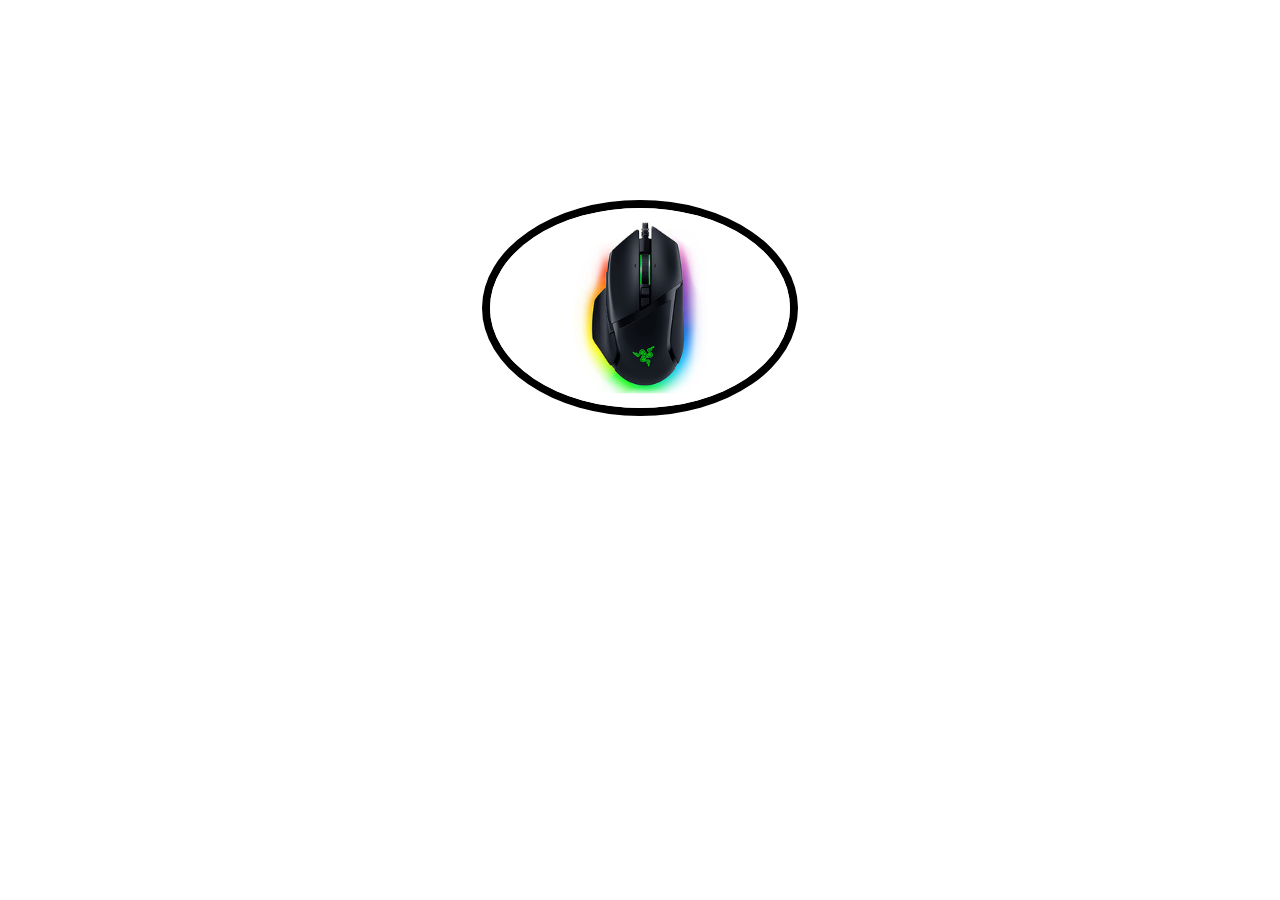
==== index.html @ 2760f7b9 "mouce circle item" ====
<!DOCTYPE html>
<html lang="en">
  <head>
    <meta charset="UTF-8" />
    <meta name="viewport" content="width=device-width, initial-scale=1.0" />
    <title>Circle-img</title>
    <style>
      .circle-img {
        display: block;
        margin: auto;
        margin-top: 200px;
        border: 0.5rem solid black;
        border-radius: 50%;
        width: 300px;
      }
      .circle-img:hover {
        transition: 3s;
        transform: rotate(360deg);
        transition-timing-function: linear;
        transition-duration: 3s;
      }
    </style>
  </head>
  <body>
    <div id="circle">
      <img src="manu-product-8.jpg" alt="manu-product-8" class="circle-img" />
    </div>
  </body>
</html>
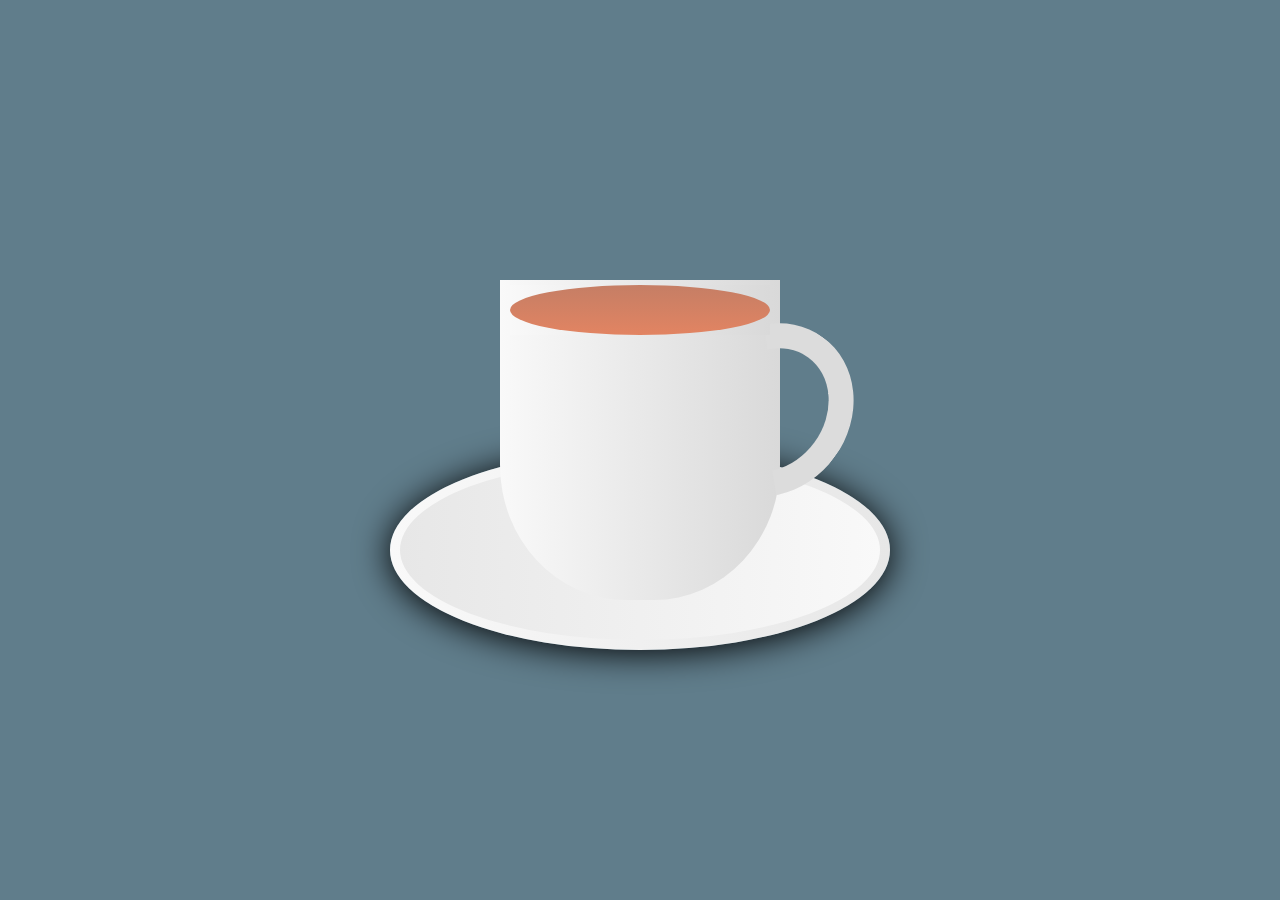
==== commit 8ccda06c: "Tea cup" ====
--- a/index.html
+++ b/index.html
@@ -1,29 +1,46 @@
-<!DOCTYPE html>
-<html lang="en">
-  <head>
-    <meta charset="UTF-8" />
-    <meta name="viewport" content="width=device-width, initial-scale=1.0" />
-    <title>Circle-img</title>
-    <style>
-      .circle-img {
-        display: block;
-        margin: auto;
-        margin-top: 200px;
-        border: 0.5rem solid black;
-        border-radius: 50%;
-        width: 300px;
-      }
-      .circle-img:hover {
-        transition: 3s;
-        transform: rotate(360deg);
-        transition-timing-function: linear;
-        transition-duration: 3s;
-      }
-    </style>
-  </head>
-  <body>
-    <div id="circle">
-      <img src="manu-product-8.jpg" alt="manu-product-8" class="circle-img" />
-    </div>
-  </body>
-</html>
+<!DOCTYPE html>
+<html lang="en">
+  <head>
+    <meta charset="UTF-8" />
+    <meta name="viewport" content="width=device-width, initial-scale=1.0" />
+    <title>Cup</title>
+    <link rel="stylesheet" href="style.css" />
+  </head>
+  <body>
+    <div id="main">
+      <div id="cup-containr">
+        <div id="plate"></div>
+        <div id="cup">
+          <div id="top">
+            <div id="vapour">
+              <span style="--i: 1"></span>
+              <span style="--i: 2"></span>
+              <span style="--i: 3"></span>
+              <span style="--i: 4"></span>
+              <span style="--i: 5"></span>
+              <span style="--i: 6"></span>
+              <span style="--i: 7"></span>
+              <span style="--i: 8"></span>
+              <span style="--i: 9"></span>
+              <span style="--i: 10"></span>
+              <span style="--i: 11"></span>
+              <span style="--i: 12"></span>
+              <span style="--i: 13"></span>
+              <span style="--i: 14"></span>
+              <span style="--i: 15"></span>
+              <span style="--i: 16"></span>
+              <span style="--i: 17"></span>
+              <span style="--i: 18"></span>
+              <span style="--i: 19"></span>
+              <span style="--i: 20"></span>
+            </div>
+            <div class="handle"></div>
+            <div id="circle">
+              <div id="tea"></div>
+            </div>
+          </div>
+        </div>
+      </div>
+    </div>
+  </body>
+</html>
--- a/style.css
+++ b/style.css
@@ -0,0 +1,141 @@
+/* common style strat */
+* {
+  margin: 0;
+  padding: 0;
+  box-sizing: border-box;
+}
+#main {
+  display: flex;
+  justify-content: center;
+  align-items: center;
+  min-height: 100vh;
+  background: #607d8b;
+}
+#cup-container {
+  position: relative;
+  top: 50%;
+}
+/* common style end */
+#cup {
+  position: relative;
+  width: 280px;
+  height: 300px;
+  background: linear-gradient(to right, #f9f9f9, #d9d9d9);
+  border-bottom-left-radius: 45%;
+  border-bottom-right-radius: 45%;
+}
+#top {
+  position: absolute;
+  top: -20px;
+  left: 0;
+  height: 20px;
+  width: 100%;
+  background: linear-gradient(to right, #f9f9f9, #d9d9d9);
+}
+#circle {
+  position: absolute;
+  top: 5px;
+  left: 10px;
+  width: calc(100% - 20px);
+  height: 50px;
+  background: linear-gradient(to right, #f9f9f9, #d9d9d9);
+  /* border-radius: 50%; */
+  box-sizing: border-box;
+  /* overflow: hidden; */
+}
+#tea {
+  position: absolute;
+  top: 0px;
+  left: 0;
+  width: 100%;
+  height: 100%;
+  background: linear-gradient(#c57e65, #e28462);
+  border-radius: 50%;
+}
+.handle {
+  position: absolute;
+  right: -70px;
+  top: 40px;
+  width: 160px;
+  height: 180px;
+  border: 25px solid #dcdcdc;
+  border-bottom: 25px solid transparent;
+  border-left: 25px solid transparent;
+  border-radius: 50%;
+  transform: rotate(36deg);
+}
+#plate {
+  position: absolute;
+  bottom: 250px;
+  left: 50%;
+  transform: translatex(-50%);
+  width: 500px;
+  height: 200px;
+  background: linear-gradient(to right, #f9f9f9, #e7e7e7);
+  border-radius: 50%;
+  box-shadow: 0 3px 35px rgb(0, 0, 2);
+}
+#plate::before {
+  content: "";
+  position: absolute;
+  top: 10px;
+  left: 10px;
+  right: 10px;
+  bottom: 10px;
+  border-radius: 50%;
+  background: linear-gradient(to left, #f9f9f9, #e7e7e7);
+}
+#plate::after {
+  content: "";
+  position: absolute;
+  top: 30px;
+  left: 30px;
+  right: 30px;
+  bottom: 30px;
+  border-radius: 50%;
+  background: linear-gradient(rgb(0, 0, 0, 0, 2) 25% transparent);
+  border-radius: 50%;
+}
+#vapour {
+  position: relative;
+  display: flex;
+  z-index: 1;
+  padding: 0 20px;
+}
+#vapour span {
+  position: relative;
+  bottom: 50px;
+  display: block;
+  margin: 0 2px 50px;
+  min-width: 8px;
+  height: 160px;
+  background-color: #fff;
+  border-radius: 50%;
+  animation: vap 5s linear infinite;
+  opacity: 0;
+  filter: blur(8px);
+  animation-delay: calc(var(--i) * -0.8s);
+}
+@keyframes vap {
+  0% {
+    transform: translateY(0) scaleX(1);
+  }
+  15% {
+    opacity: 1;
+  }
+  50% {
+    transform: translateY(-150px) scaleX(5);
+  }
+  95% {
+    opacity: 0;
+  }
+  100% {
+    transform: translateY(-300px) scaleX(10);
+  }
+}
+/* Medium devices (landscape tablets, 768px and up) */
+@media only screen and (max-width: 768px) {
+    #plate{
+        visibility: hidden;
+    }
+}